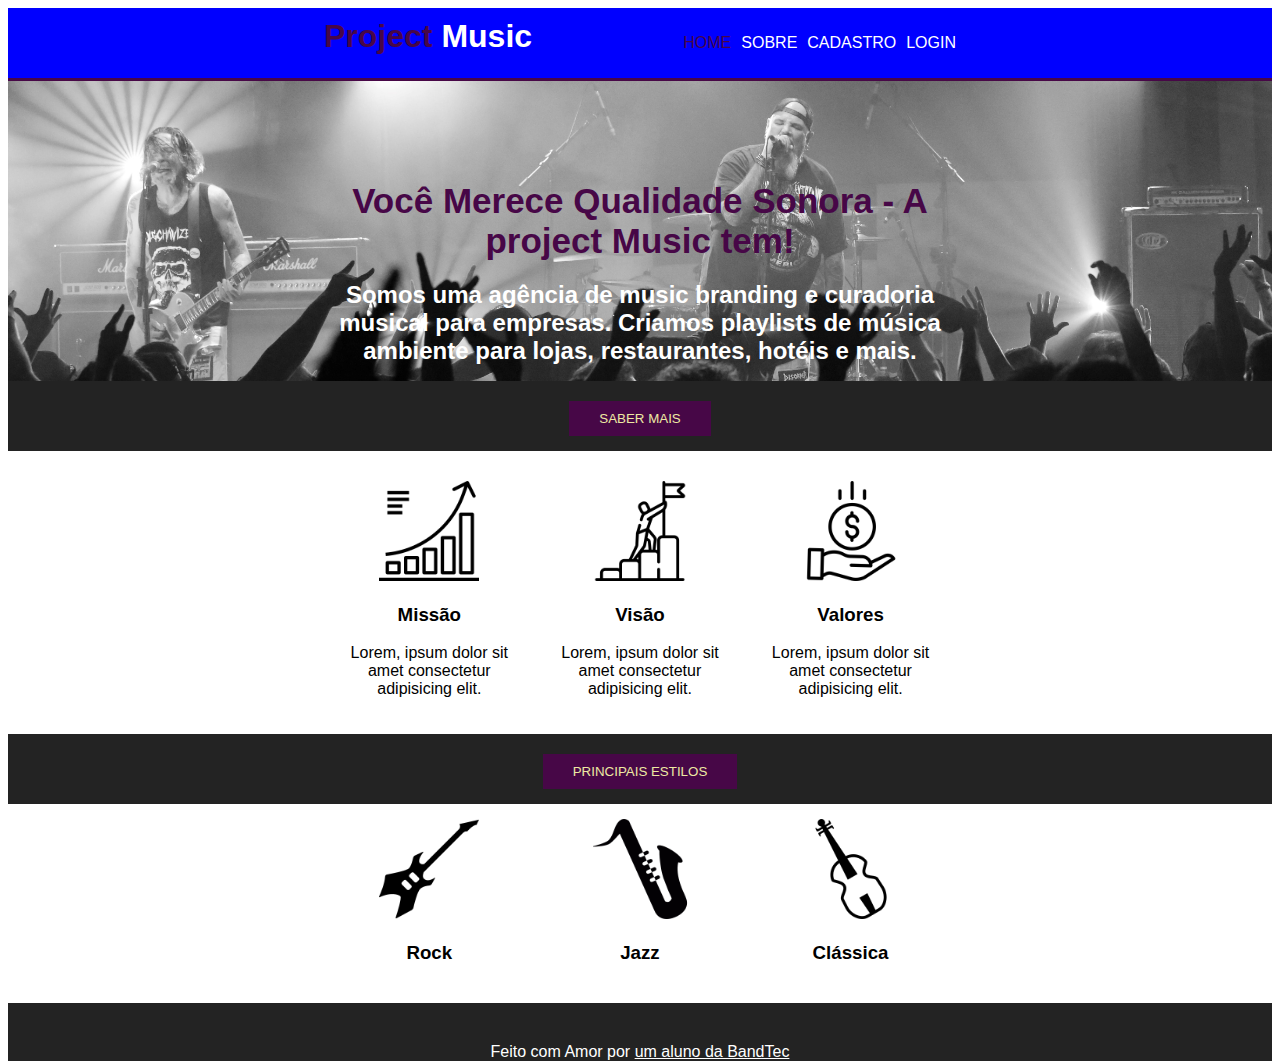
==== Project Music - Fernanda Caramico/index.html @ 331c7b4f "alterações de arquivos" ====
<!DOCTYPE html>
<html lang="en">

<head>
    <meta charset="UTF-8">
    <meta http-equiv="X-UA-Compatible" content="IE=edge">
    <meta name="viewport" content="width=device-width, initial-scale=1.0">
    <title>Project Muscic - Home</title>

    <link rel="stylesheet" href="estilos.css">
    <link rel="stylesheet" href="estilos.css">
    <link rel="sortcut icon"
    href="imgs/musica.png"
    type="image/png" />
</head>

<body>
    <div class="header">
        <div class="container">
            <h1 class="titulo"><span class="destaque">Project</span> Music</h1>
            <ul class="navbar">
                <li><span class="destaque">Home</span></li>
               <a href="sobre.html"> <li>Sobre</li></a>
                <li>Cadastro</li>
                <li>Login</li>
            </ul>
        </div>
    </div>
    <div class="banner">
        <div class="container">
            <h1 class="destaque">Você Merece Qualidade Sonora - A project Music tem!</h1>
            <h2>Somos uma agência de music branding e curadoria musical para empresas. Criamos playlists de música
                ambiente para lojas, restaurantes, hotéis e mais.</h2>
        </div>

    </div>

    <div class="saiba_mais">
        <div class="container">
            <button>Saber mais</button>
        </div>

    </div>
    </div>

    </div>

    <div class="box">
        <div class="container">

            <div class="box-item">
                <img src="imgs/missao.png" alt="ícone da missão">
                <h3>Missão</h3>
                <p>Lorem, ipsum dolor sit amet consectetur adipisicing elit.</p>
            </div>


            <div class="box-item">
                <img src="imgs/visao.png" alt="ícone da missão">
                <h3>Visão</h3>
                <p>Lorem, ipsum dolor sit amet consectetur adipisicing elit.</p>
            </div>

            <div class="box-item">
                <img src="imgs/valores.png" alt="ícone da missão">
                <h3>Valores</h3>
                <p>Lorem, ipsum dolor sit amet consectetur adipisicing elit.</p>
            </div>
        </div>
    </div>


    <div class="saiba_mais">
        <div class="container">
            <button>Principais estilos</button>
        </div>

    <div class="box">
        <div class="container">

            <div class="box-item">
                <img src="imgs/rock.png" alt="ícone da missão">
                <h3>Rock</h3>
            </div>


            <div class="box-item">
                <img src="imgs/jazz.png" alt="ícone da missão">
                <h3>Jazz</h3>
            </div>

            <div class="box-item">
                <img src="imgs/classica.png" alt="ícone da missão">
                <h3>Clássica</h3>
            </div>
        </div>
    </div>



    <div class="footer">

        <div class="container">
            <h4>Feito com Amor por <a href="https://github.com/CoelhoRafael">um aluno da BandTec</a>
            </h4>
        </div>

    </div>




























</body>

</html>
---- Project Music - Fernanda Caramico/estilos.css ----
body{
    font-family: Arial, Helvetica, sans-serif;
}

.header{
background-color: blue;
color: white;
/* height: 100px; */
overflow: auto;
border-bottom: 3px solid rgb(71, 7, 71);
padding-top: 10px;
padding-bottom: 10px;
}
.navbar{
    list-style: none;
    float: right;
}
.titulo{
    float: left;
    margin: 0;
}

body .header .navbar li {
    float: left;
    margin-left:10px;
    text-transform: uppercase;
}
.destaque{
color: rgb(71, 7, 71);

}
.container{
    width: 50%;
    margin: auto;
    text-align: center;
}


/*banner*/

.banner{
    background-color: #7a7c00;
    text-align: center;
    background-image: url(imgs/bannermusic.jpg);
    background-repeat: no-repeat;
    height: 300px;
    background-size: cover;
}
.banner h1{
    margin: 0;
    font-size: 35px;
    padding-top: 100px;
}

.banner h2{
    color: white;
}

/*saber mais*/

.saiba_mais button{
    border: 0;
    background-color: rgb(71, 7, 71);
    color:#ede9a3 ;
    text-align: center;
    text-transform: uppercase;
padding: 10px 30px;
margin-top: 20px;
}

.saiba_mais{
    text-align: center;
    background-color: #232323;
    height: 70px;
}

/*missao visao valores*/
.box img{
    height: 100px;
}

.box {
    /* border: 3px solid orange; */
    overflow: auto;

}



.box-item {
    float: left;
    width: 27%;

margin-top: 10px;
padding: 20px;
}

.footer{
    text-align: center;
    background-color: #232323;
    color: white;
    padding-top: 40px;
}
.footer h4{
    margin: 0;
    font-weight: 100;
    color: white;
    cursor: pointer;

}

/* link que ainda não foi visitado */
a:link {
    color: white;
 }
 
 /* link que foi visitado */
 a:visited {
     color: white;
 }
 
 /* mouse over */
 a:hover {
     color: white;
 }
 
 /* link selecionado */
 a:active {
     color: white;
 }
---- Project Music - Fernanda Caramico/estilos.css ----
body{
    font-family: Arial, Helvetica, sans-serif;
}

.header{
background-color: blue;
color: white;
/* height: 100px; */
overflow: auto;
border-bottom: 3px solid rgb(71, 7, 71);
padding-top: 10px;
padding-bottom: 10px;
}
.navbar{
    list-style: none;
    float: right;
}
.titulo{
    float: left;
    margin: 0;
}

body .header .navbar li {
    float: left;
    margin-left:10px;
    text-transform: uppercase;
}
.destaque{
color: rgb(71, 7, 71);

}
.container{
    width: 50%;
    margin: auto;
    text-align: center;
}


/*banner*/

.banner{
    background-color: #7a7c00;
    text-align: center;
    background-image: url(imgs/bannermusic.jpg);
    background-repeat: no-repeat;
    height: 300px;
    background-size: cover;
}
.banner h1{
    margin: 0;
    font-size: 35px;
    padding-top: 100px;
}

.banner h2{
    color: white;
}

/*saber mais*/

.saiba_mais button{
    border: 0;
    background-color: rgb(71, 7, 71);
    color:#ede9a3 ;
    text-align: center;
    text-transform: uppercase;
padding: 10px 30px;
margin-top: 20px;
}

.saiba_mais{
    text-align: center;
    background-color: #232323;
    height: 70px;
}

/*missao visao valores*/
.box img{
    height: 100px;
}

.box {
    /* border: 3px solid orange; */
    overflow: auto;

}



.box-item {
    float: left;
    width: 27%;

margin-top: 10px;
padding: 20px;
}

.footer{
    text-align: center;
    background-color: #232323;
    color: white;
    padding-top: 40px;
}
.footer h4{
    margin: 0;
    font-weight: 100;
    color: white;
    cursor: pointer;

}

/* link que ainda não foi visitado */
a:link {
    color: white;
 }
 
 /* link que foi visitado */
 a:visited {
     color: white;
 }
 
 /* mouse over */
 a:hover {
     color: white;
 }
 
 /* link selecionado */
 a:active {
     color: white;
 }
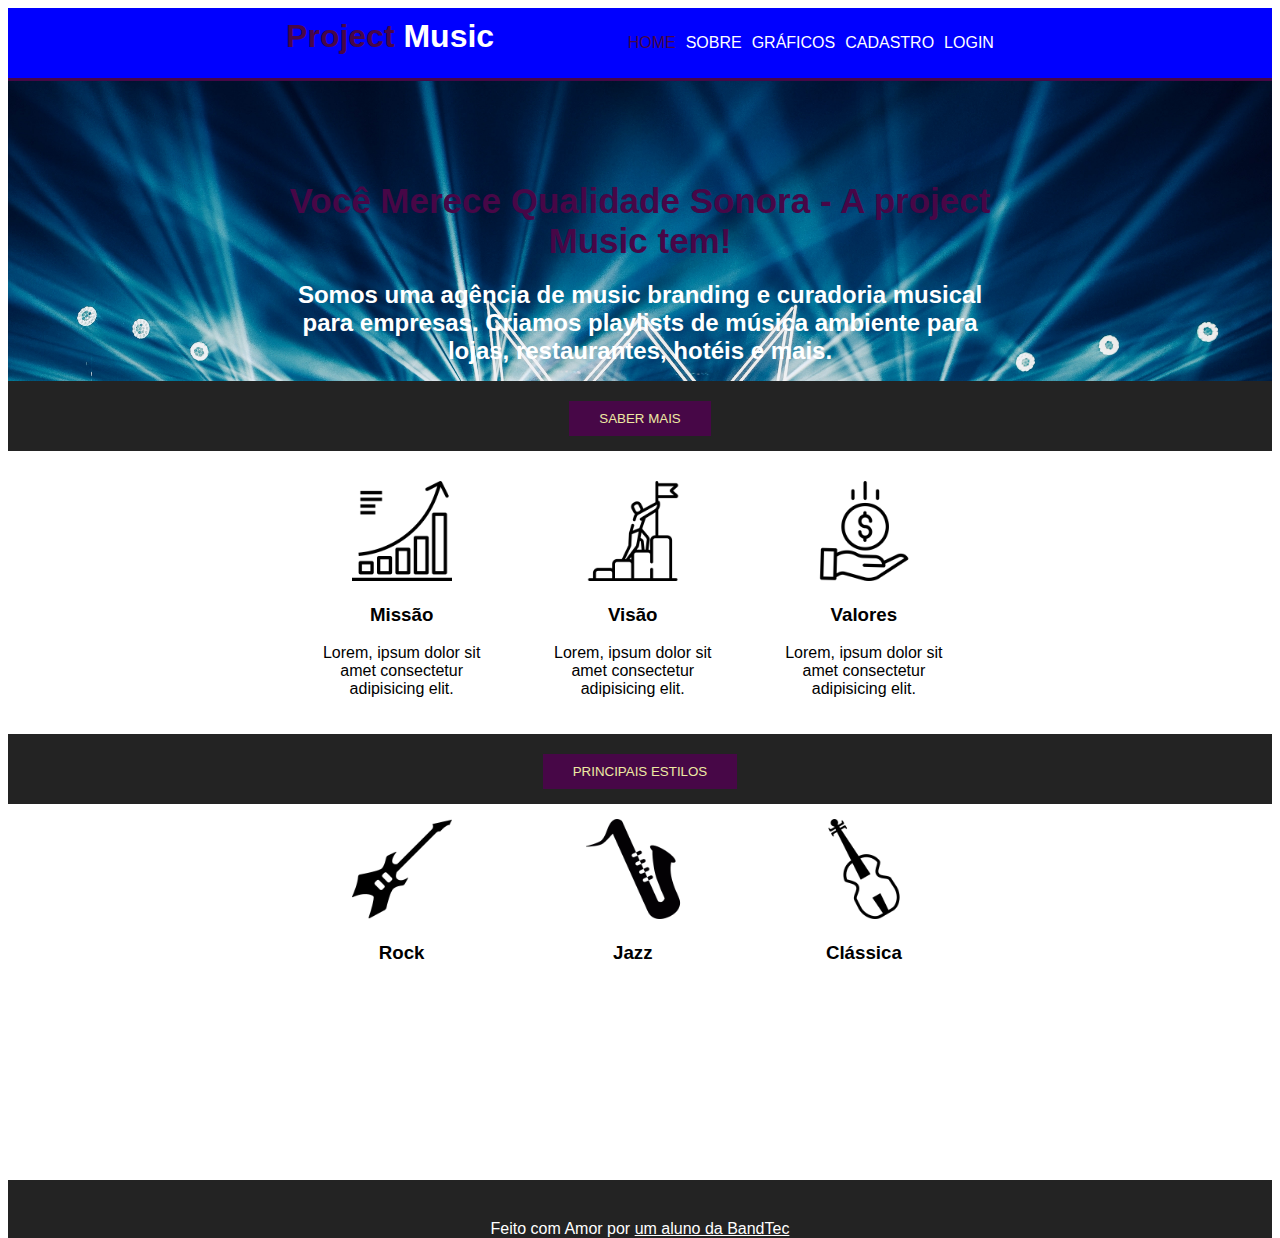
==== commit b8ab1fc7: "dashboard com dois graficos e pagina graficos" ====
--- a/Project Music - Fernanda Caramico/index.html
+++ b/Project Music - Fernanda Caramico/index.html
@@ -20,9 +20,12 @@
             <h1 class="titulo"><span class="destaque">Project</span> Music</h1>
             <ul class="navbar">
                 <li><span class="destaque">Home</span></li>
-               <a href="sobre.html"> <li>Sobre</li></a>
+                <li><a href="sobre.html">Sobre</a></li>
+                
+                <li><a href="DashBoard Rafael Coelho V2.html">Gráficos</a></li>
                 <li>Cadastro</li>
                 <li>Login</li>
+                
             </ul>
         </div>
     </div>
--- a/Project Music - Fernanda Caramico/estilos.css
+++ b/Project Music - Fernanda Caramico/estilos.css
@@ -30,7 +30,7 @@
 
 }
 .container{
-    width: 50%;
+    width: 56%;
     margin: auto;
     text-align: center;
 }
@@ -58,15 +58,30 @@
 
 /*saber mais*/
 
-.saiba_mais button{
+.saiba_mais .bt {
     border: 0;
     background-color: rgb(71, 7, 71);
     color:#ede9a3 ;
     text-align: center;
     text-transform: uppercase;
 padding: 10px 30px;
+float: left;
 margin-top: 20px;
+margin-left: 20%;
 }
+
+.saiba_mais button{
+    background-color: rgb(71, 7, 71);
+    color:#ede9a3 ;
+    text-align: center;
+    text-transform: uppercase;
+    margin-top: 20px;
+    border: 0;
+    padding: 10px 30px;
+
+
+}
+
 
 .saiba_mais{
     text-align: center;
@@ -100,12 +115,14 @@
     background-color: #232323;
     color: white;
     padding-top: 40px;
+    margin-top: 14%;
 }
 .footer h4{
     margin: 0;
     font-weight: 100;
     color: white;
     cursor: pointer;
+    
 
 }
 
@@ -128,4 +145,27 @@
  a:active {
      color: white;
  }
- + 
+
+ /*Estilos do login*/
+
+ .pag-login{
+     background-color: greenyellow;
+ }
+ .box-login{
+     background-color: white;
+     width: 40%;
+     margin: auto;
+     text-align: center;
+     box-shadow:5px 7px 13px 5px grey;;
+ }
+
+ .pag-login h1{
+     margin: 0;
+ }
+li a{
+    text-decoration: none;
+}
+
+
+
--- a/Project Music - Fernanda Caramico/estilos.css
+++ b/Project Music - Fernanda Caramico/estilos.css
@@ -30,7 +30,7 @@
 
 }
 .container{
-    width: 50%;
+    width: 56%;
     margin: auto;
     text-align: center;
 }
@@ -58,15 +58,30 @@
 
 /*saber mais*/
 
-.saiba_mais button{
+.saiba_mais .bt {
     border: 0;
     background-color: rgb(71, 7, 71);
     color:#ede9a3 ;
     text-align: center;
     text-transform: uppercase;
 padding: 10px 30px;
+float: left;
 margin-top: 20px;
+margin-left: 20%;
 }
+
+.saiba_mais button{
+    background-color: rgb(71, 7, 71);
+    color:#ede9a3 ;
+    text-align: center;
+    text-transform: uppercase;
+    margin-top: 20px;
+    border: 0;
+    padding: 10px 30px;
+
+
+}
+
 
 .saiba_mais{
     text-align: center;
@@ -100,12 +115,14 @@
     background-color: #232323;
     color: white;
     padding-top: 40px;
+    margin-top: 14%;
 }
 .footer h4{
     margin: 0;
     font-weight: 100;
     color: white;
     cursor: pointer;
+    
 
 }
 
@@ -128,4 +145,27 @@
  a:active {
      color: white;
  }
- + 
+
+ /*Estilos do login*/
+
+ .pag-login{
+     background-color: greenyellow;
+ }
+ .box-login{
+     background-color: white;
+     width: 40%;
+     margin: auto;
+     text-align: center;
+     box-shadow:5px 7px 13px 5px grey;;
+ }
+
+ .pag-login h1{
+     margin: 0;
+ }
+li a{
+    text-decoration: none;
+}
+
+
+
